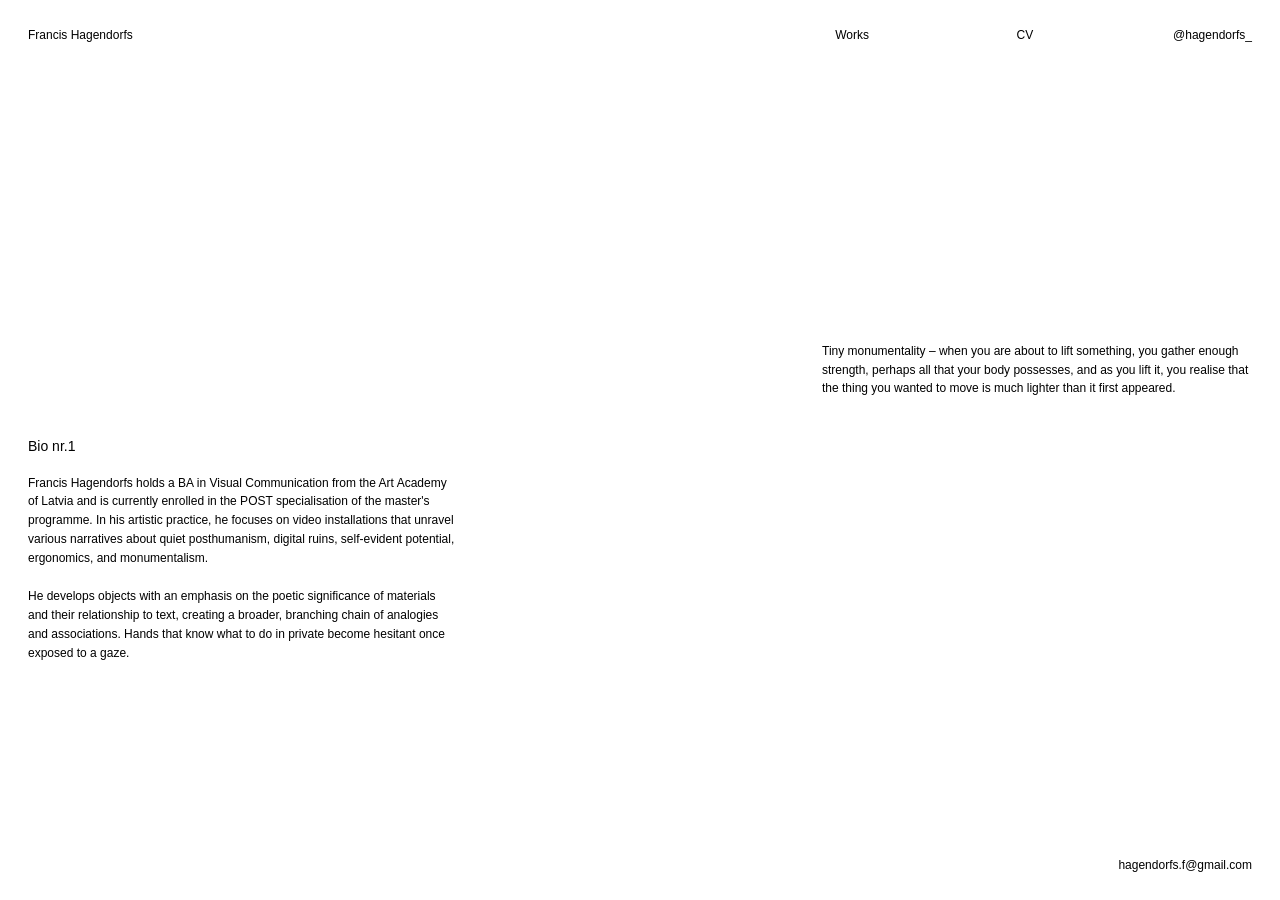
==== index.html @ 8f119b06 "Add files via upload" ====
<!DOCTYPE html>
<html lang="en">

<head>
    <meta charset="UTF-8">
    <meta name="viewport" content="width=device-width, initial-scale=1.0">

    <title>Francis Hagendorfs</title>

    <link rel="stylesheet" href="style.css">
</head>

<body>

<header class="header">

    <a href="index.html">Francis Hagendorfs</a>

    <a href="works.html">Works</a>

    <a href="cv.html">CV</a>

    <a href="https://www.instagram.com/hagendorfs_/" target="_blank">
    @hagendorfs_
</a>

</header>

<main class="landing">

    <section class="bio">
        <h1>Bio nr.1</h1>

        <p>
            Francis Hagendorfs holds a BA in Visual Communication from the Art Academy of Latvia
            and is currently enrolled in the POST specialisation of the master's programme.
            In his artistic practice, he focuses on video installations that unravel various
            narratives about quiet posthumanism, digital ruins, self-evident potential,
            ergonomics, and monumentalism.
        </p>

        <p>
            He develops objects with an emphasis on the poetic significance of materials and
            their relationship to text, creating a broader, branching chain of analogies and
            associations. Hands that know what to do in private become hesitant once exposed
            to a gaze.
        </p>
    </section>


    <section class="statement">
        <p>
            Tiny monumentality – when you are about to lift something, you gather enough strength,
            perhaps all that your body possesses, and as you lift it, you realise that the thing
            you wanted to move is much lighter than it first appeared.
        </p>
    </section>


</main>


<footer class="footer">
    <p>
        hagendorfs.f@gmail.com
    </p>
</footer>

</body>

</html>
---- style.css ----
/* =========================
   RESET
========================= */

* {
    margin: 0;
    padding: 0;
    box-sizing: border-box;
}


/* =========================
   GENERAL
========================= */

body {
    font-family: Arial, sans-serif;
    color: black;
    background: white;
}


/* =========================
   HEADER
========================= */

.header {
    display: grid;
    grid-template-columns: 7fr 1fr 2fr 1fr;
    column-gap: 10px;
    align-items: center;
    padding: 28px 28px;
}

.header a {
    text-decoration: none;
    color: black;
    font-size: 12px;
}

.header a:nth-child(2),
.header a:nth-child(3) {
    justify-self: center;
}

.header a:last-child {
    justify-self: end;
}


/* =========================
   LANDING PAGE
========================= */

.landing {
    display: grid;
    grid-template-columns: 1fr 1fr;
    min-height: calc(100vh - 100px);
    padding: 28px;
}

.bio {
    align-self: center;
    transform: translateY(80px);
    max-width: 430px;
}

.statement {
    align-self: center;
    transform: translateY(-100px);
    justify-self: end;
    max-width: 430px;
}

.landing p {
    font-size: 12px;
    line-height: 1.56;
}

.bio h1 {
    font-size: 14px;
    font-weight: normal;
    margin: 0 0 20px;
}

.bio p + p {
    margin-top: 20px;
}


/* =========================
   FOOTER
========================= */

.footer {
    position: fixed;
    bottom: 28px;
    right: 28px;
}

.footer p {
    font-size: 12px;
}


/* =========================
   WORKS PAGE
========================= */

.works-page {
    display: grid;
    grid-template-columns: 220px 1fr;
    height: calc(100vh - 70px);
}


/* =========================
   PROJECT MENU
========================= */

.project-menu {
    padding: 28px;

    display: flex;
    flex-direction: column;
    gap: 18px;
    justify-content: end;
}

.project-menu a {
    text-decoration: none;
    color: black;
    font-size: 12px;
    line-height: 1.56;
    white-space: nowrap;
}


/* =========================
   PROJECT CONTENT
========================= */

.project-content {
    overflow-y: scroll;

    padding: 80px 28px 28px 84px;
}


/* =========================
   PROJECT TITLE
========================= */

.project-content h1 {
    font-size: 14px;
    font-weight: normal;
    line-height: 1.45;
    max-width: 310px;
}


/* =========================
   PROJECT META
========================= */

.project-meta {
    font-size: 12px;
    font-style: italic;

    margin-top: 4px;
    margin-bottom: 12px;
}


/* =========================
   PROJECT TEXT
========================= */

.project-text {
    display: grid;
    grid-template-columns: 1fr 1fr;

    column-gap: 30px;

    max-width: 1000px;
}

.project-text p {
    font-size: 12px;
    line-height: 1.56;
    margin-bottom: 14px;
}


/* =========================
   IMAGE ROW
   Work1 + Work2
========================= */

.project-images {
    display: grid;
    grid-template-columns: 0.85fr 1.15fr;
    gap: 12px;

    margin-top: 40px;
}

.project-images img {
    width: 100%;
    height: 480px;

    object-fit: cover;
    object-position: center;

    display: block;
}


/* =========================
   FULL WIDTH IMAGE
   Work3
========================= */

.project-image-full {
    width: 100%;

    margin-top: 12px;
    margin-bottom: 12px;
}

.project-text + .project-image-full {
    margin-top: 40px;
}

.project-image-full img {
    width: 100%;
    height: auto;

    display: block;
}


/* =========================
   SECOND IMAGE ROW
   Work4 + Work5
========================= */

/*
   This specifically overrides the 60px
   margin used by the first image row.
*/

.project-image-full + .project-images {
    margin-top: 0;
}

.photo-credit {
    font-size: 12px;
    line-height: 1.4;
    margin-top: 14px;
    margin-bottom: 20px;
}

.project-video {
    width: 100%;
    margin-top: 40px;
}

.project-video video {
    width: 100%;
    height: auto;
    display: block;
}

.project-video iframe {
    width: 100%;
    height: 100%;
    border: 0;
    display: block;
}

.vimeo-embed {
    position: relative;
    padding-top: 56.25%;
}

.vimeo-embed iframe {
    position: absolute;
    inset: 0;
}

.project-venue {
    font-size: 12px;
    line-height: 1.56;
    margin-top: 12px;
    margin-bottom: 4px;
}

.project-images img:nth-child(1) {
    object-position: 30% center;
}

.project-images img:nth-child(2) {
    object-position: center 30%;
}

.project-menu a.active {
    text-decoration: underline;
}

.works-intro {
    font-size: 12px;
    line-height: 1.56;
    margin: 0;
    padding-left: 0;
    transform: translateY(320px);
}

/* =========================
   CV PAGE
========================= */

.cv-page {
    display: grid;
    grid-template-columns: 220px 1fr;
    min-height: calc(100vh - 70px);
}

.cv-section {
    padding: 80px 28px 28px 84px;
    max-width: 1000px;
}

.cv-section h1 {
    font-size: 14px;
    font-weight: normal;
    margin: 0 0 20px;
}

.cv-subsection {
    margin-top: 56px;
}

.cv-subsection h2 {
    font-size: 14px;
    font-weight: normal;
    margin: 0 0 20px;
}

.cv-bio p {
    font-size: 12px;
    line-height: 1.56;
    margin: 0;
    max-width: calc((1000px - 30px) / 2);
}

.cv-entry {
    display: grid;
    grid-template-columns: 1fr 120px;
    column-gap: 30px;
    margin-bottom: 4px;
}

.cv-entry p {
    font-size: 12px;
    line-height: 1.56;
    margin: 0;
}

.cv-date {
    text-align: right;
    white-space: nowrap;
}

.cv-last-updated {
    position: fixed;
    bottom: 28px;
    left: 28px;
    font-size: 12px;
}

@media (max-width: 700px) {
    .cv-page {
        display: block;
    }

    .cv-section {
        padding: 60px 28px 28px;
    }

    .cv-entry {
        grid-template-columns: 1fr;
        row-gap: 4px;
    }

    .cv-date {
        text-align: left;
    }
}
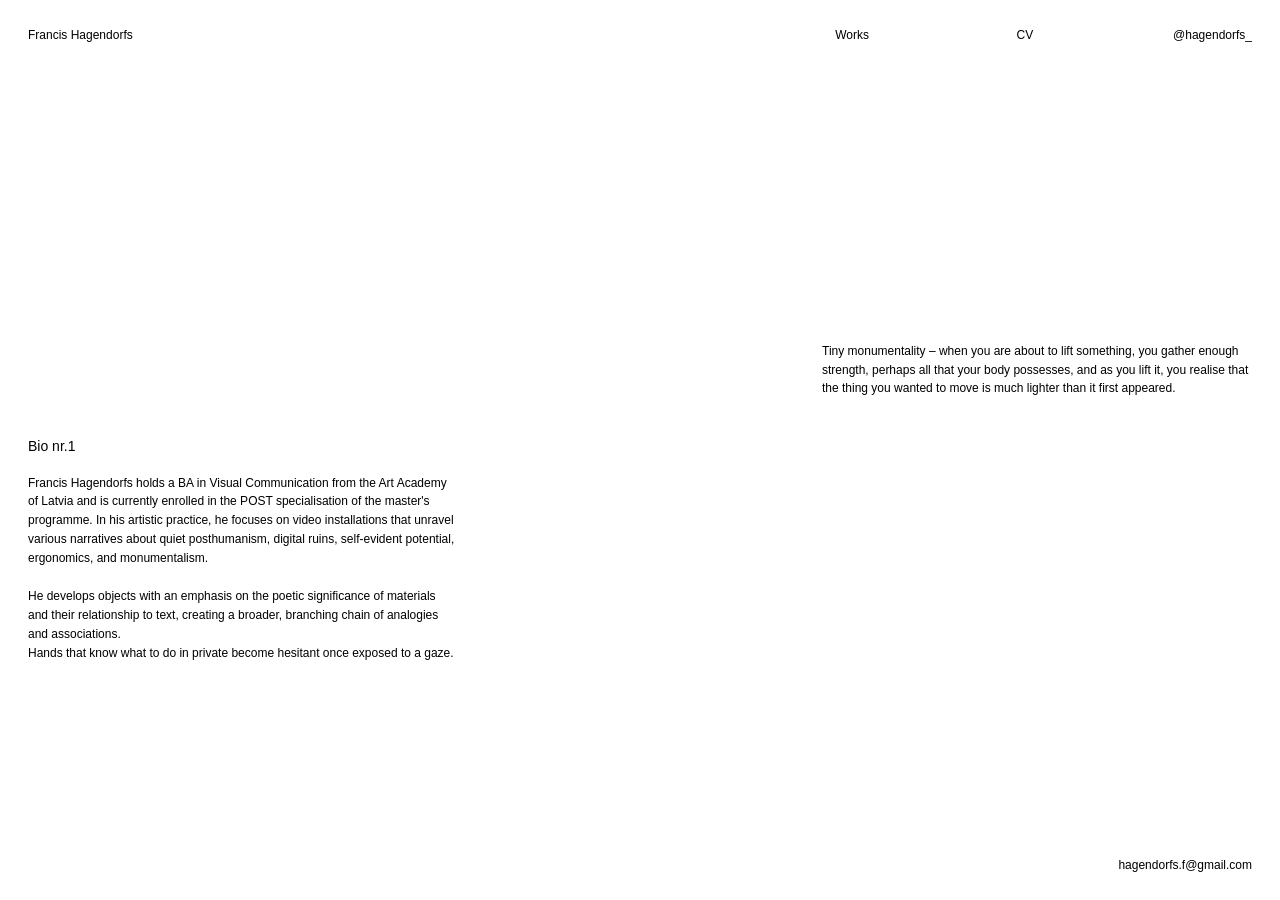
==== commit d232ee8e: "index.html" ====
--- a/index.html
+++ b/index.html
@@ -42,8 +42,8 @@
         <p>
             He develops objects with an emphasis on the poetic significance of materials and
             their relationship to text, creating a broader, branching chain of analogies and
-            associations. Hands that know what to do in private become hesitant once exposed
-            to a gaze.
+            associations.<br>
+            Hands that know what to do in private become hesitant once exposed to a gaze.
         </p>
     </section>
 
--- a/style.css
+++ b/style.css
@@ -347,6 +347,18 @@
     margin: 0 0 20px;
 }
 
+.cv-year {
+    display: none;
+}
+
+.cv-entry-venue::before {
+    content: "| ";
+}
+
+.cv-degree-short {
+    display: none;
+}
+
 .cv-bio p {
     font-size: 12px;
     line-height: 1.56;
@@ -380,12 +392,79 @@
 }
 
 @media (max-width: 700px) {
+    .header {
+        grid-template-columns: 1fr auto auto auto;
+        column-gap: 12px;
+        padding: 20px;
+    }
+
+    .landing {
+        grid-template-columns: 1fr;
+        min-height: auto;
+        gap: 80px;
+        padding: 64px 20px 100px;
+    }
+
+    .bio,
+    .statement {
+        align-self: auto;
+        justify-self: auto;
+        max-width: none;
+        transform: none;
+    }
+
+    .works-page {
+        display: block;
+        height: auto;
+    }
+
+    .project-menu {
+        align-items: flex-start;
+        gap: 12px;
+        justify-content: flex-start;
+        padding: 40px 20px 28px;
+    }
+
+    .project-menu a {
+        white-space: normal;
+    }
+
+    .project-content {
+        overflow: visible;
+        padding: 36px 20px 80px;
+    }
+
+    .project-text,
+    .project-images {
+        grid-template-columns: 1fr;
+    }
+
+    .project-images {
+        gap: 12px;
+    }
+
+    .project-images img {
+        height: auto;
+    }
+
+    .project-content h1 {
+        max-width: none;
+    }
+
+    .works-intro {
+        position: fixed;
+        bottom: 20px;
+        left: 20px;
+        text-align: left;
+        transform: none;
+    }
+
     .cv-page {
         display: block;
     }
 
     .cv-section {
-        padding: 60px 28px 28px;
+        padding: 60px 20px 48px;
     }
 
     .cv-entry {
@@ -393,7 +472,64 @@
         row-gap: 4px;
     }
 
+    .cv-subsection .cv-date {
+        display: none;
+    }
+
+    .cv-subsection .cv-entry {
+        margin-bottom: 10px;
+    }
+
+    .cv-entry-venue {
+        display: block;
+    }
+
+    .cv-entry-venue::before {
+        content: none;
+    }
+
+    .cv-degree-full {
+        display: none;
+    }
+
+    .cv-degree-short {
+        display: inline;
+    }
+
+    .cv-year {
+        display: block;
+        font-size: 12px;
+        font-weight: normal;
+        margin: 8px 0 4px;
+    }
+
+    .cv-subsection h2 + .cv-year {
+        margin-top: 0;
+    }
+
     .cv-date {
         text-align: left;
     }
-}
+
+    .cv-bio p {
+        max-width: none;
+    }
+
+    .footer {
+        position: static;
+        padding: 0 20px 20px;
+        text-align: right;
+    }
+
+    .landing + .footer {
+        position: fixed;
+        right: 20px;
+        bottom: 20px;
+        padding: 0;
+    }
+
+    .cv-last-updated {
+        position: static;
+        padding: 0 20px 20px;
+    }
+}
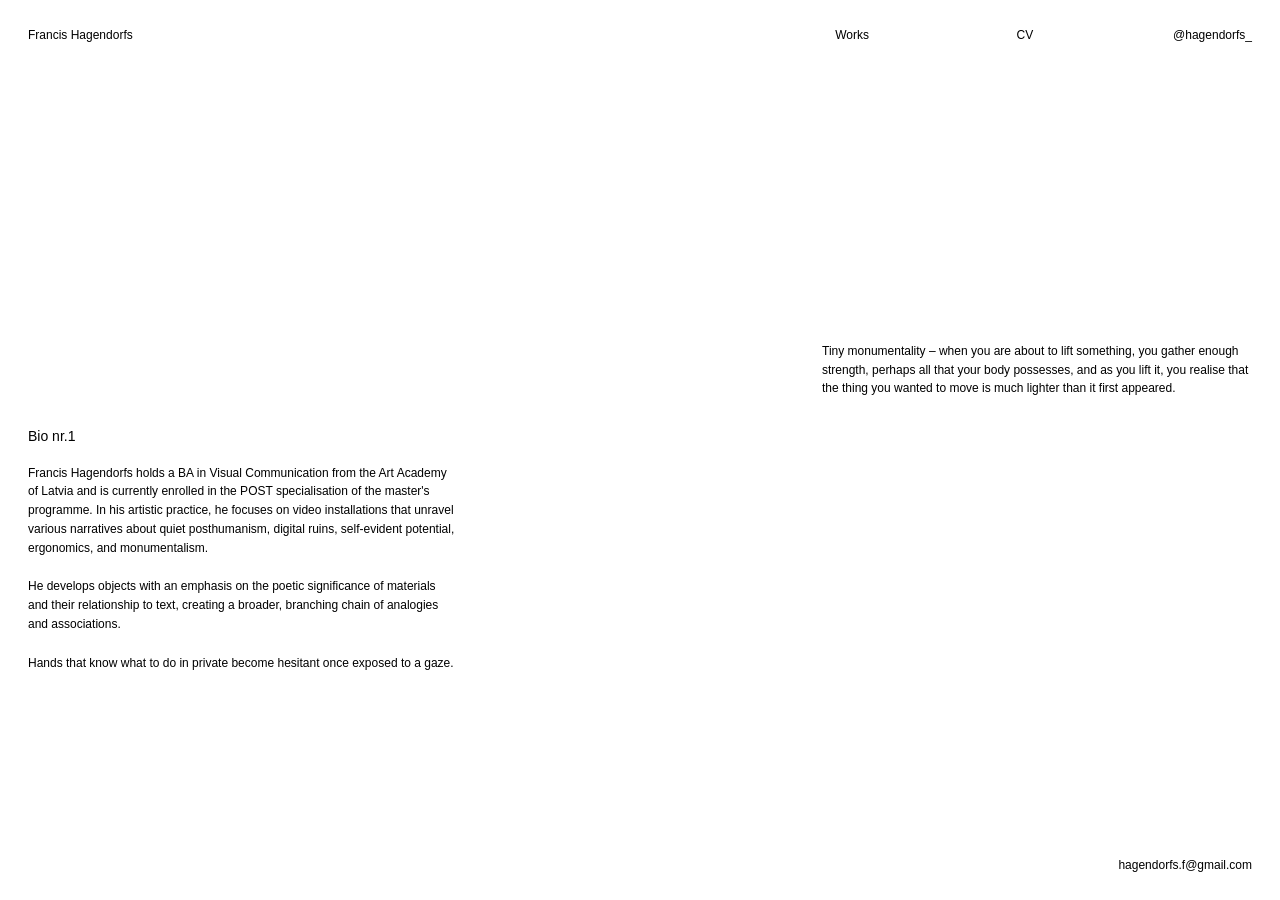
==== commit 2559bbd1: "index.html" ====
--- a/index.html
+++ b/index.html
@@ -42,7 +42,10 @@
         <p>
             He develops objects with an emphasis on the poetic significance of materials and
             their relationship to text, creating a broader, branching chain of analogies and
-            associations.<br>
+            associations.
+             </p>
+
+        <p>
             Hands that know what to do in private become hesitant once exposed to a gaze.
         </p>
     </section>
